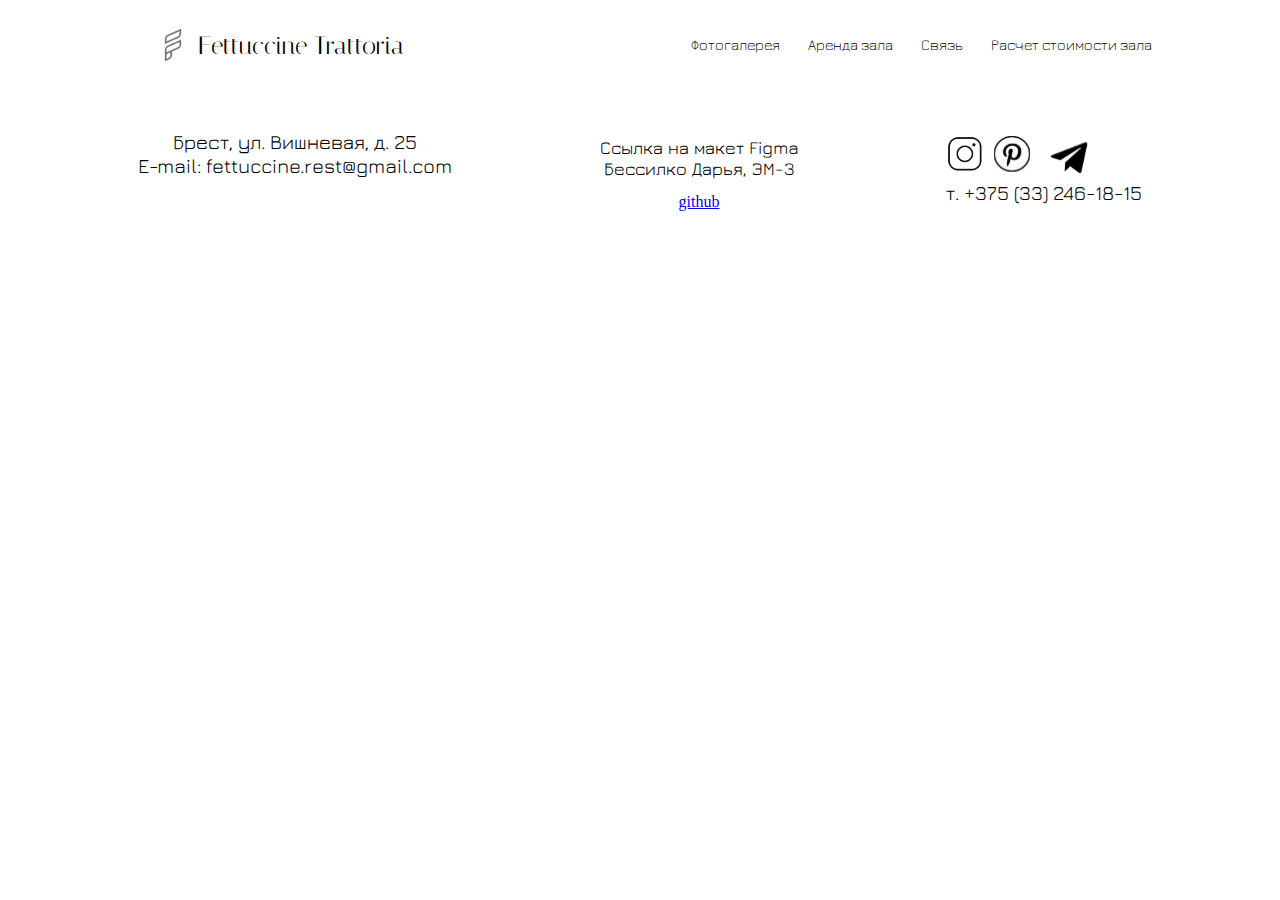
==== calc.html @ b959d06e "refactor: changed code of the footer section" ====
<!DOCTYPE html>
<html lang="ru">
<head>
    <meta charset="UTF-8">
    <meta http-equiv="X-UA-Compatible" content="IE=edge">
    <meta name="viewport" content="width=device-width, initial-scale=1.0">
    
    <link rel="icon" href="./assets/svg/logo.svg" type="image/svg">

    
    <link rel="stylesheet" href="./style.css">



    <title>Fettuccine Trattoria</title>
   
</head>

<body>

    <header class="header">
        <div class="wrapper">
            <div class="header__wrapper">
                <div class="header__logo">
                    
                    <a href="/" class="header__logo-link">
                        <img src="./assets/svg/logo.svg" alt="Logo" width="50" height="50" class="header__logo-pic" >
                    </a>
                    <div class="header__logo_text">
                        <a href="/" class="header__logo_text-link">
                            Fettuccine Trattoria
                        </a>
                    </div>
                </div>
               
                <nav class="header__nav">

                    <input id="menu-toggle" type="checkbox">
                    <label class="menu-btn" for="menu-toggle">
                      <span></span>
                    </label>


                    <ul class="header__list">
                        <li class="header__item">
                             <a href="#!" class="header__link">Фотогалерея</a>
                        </li>
                        <li class="header__item">
                            <a href="#!" class="header__link">Аренда зала</a>
                        </li>
                        <li class="header__item">
                             <a href="#!" class="header__link">Связь</a>
                         </li>
                         <li class="header__item">
                            <a href="./calc.html" class="header__link">Расчет стоимости зала</a>
                     </li>
                    </ul>
      	          </nav>
           </div>
      </div>
    </header>

<main class="main">
   
    <!-- <section class="calc wrapper">
        <h2 class="calc__title page__title">Расчет стоимости зала</h2>
        <div class="calc__poledlyazapoln">
            <div class="calc__pole">
                <p class="calc__pole_text">Выберите вид праздника</p>
            </div>
            <div class="calc__pole">
                <p class="calc__pole_text-second">Выберите количество человек</p>
            </div>
            <div class="calc__pole">
                <p class="calc__pole_text-second">Выберите количество часов</p>
            </div>
            <div class="calc__pole-itog">
                <p class="calc__pole_text-itog">Рассчитать стоимость</p>
            </div>
        </div>
    </section>-->

   
    <div class="stepform_T43xwUj rnd_1218505993"></div>
<script>
    (function(s, t, e, p, f, o, r, m) {
        s[t] = s[t] || {};
        s[t][1218505993] = {
            id: "T43xwUj",
            rnd: 1218505993
        };
        e.async = true;
        e.src = p + f;
        document[m](o)[r](e)
    }(window,"stepFORM_params",document.createElement("script"),document.location.protocol==="https:"?"https:":"http:","//u040844.stepform.io/api.js?id=T43xwUj","head","appendChild","querySelector"));
</script>
    
     <div class="footer__calc wrapper">
        <div class="footer__first">
            <div class="footer__one">
                <p class="footer_one">Брест, ул. Вишневая, д. 25<br>
                    E-mail: fettuccine.rest@gmail.com
                </p><br>
              
        
             
            </div>
     </div>
     <div><p class="footer_second">Ссылка на макет Figma<br>
        Бессилко Дарья, ЭМ-3
    </p>
 <a class="git" href="https://github.com/Darya3em3">github</a></div>
    
    <div class="footer_third">
        <div class="footer__links">
            <a href="#">
                <img class="icon__inst" src="./Assets/svg/inst.svg" alt="">
            </a>
            <a href="#">
                <img class="icon__pin" src="./Assets/svg/image 4.svg" alt="">
            </a>
            <a href="#">
                <img class="icon__tg" src="./Assets/svg/tg.svg" alt="">
            </a>
        </div>
          <p class="footer_three">т. +375 (33) 246-18-15</p>
    </div> 
</div>
<script type="module" src="./script.js"></script>
</body>
</html>
---- style.css ----
@charset "UTF-8";
html, body, div, span, applet, object, iframe,
h1, h2, h3, h4, h5, h6, p, blockquote, pre,
a, abbr, acronym, address, big, cite, code,
del, dfn, em, img, ins, kbd, q, s, samp,
small, strike, strong, sub, sup, tt, var,
b, u, i, center,
dl, dt, dd, ol, ul, li,
fieldset, form, label, legend,
table, caption, tbody, tfoot, thead, tr, th, td,
article, aside, canvas, details, embed,
figure, figcaption, footer, header, hgroup,
menu, nav, output, ruby, section, summary,
time, mark, audio, video {
  margin: 0;
  padding: 0;
  border: 0;
  font-size: 100%;
  font: inherit;
  vertical-align: baseline;
}

/* make sure to set some focus styles for accessibility */
:focus {
  outline: 0;
}

/* HTML5 display-role reset for older browsers */
article, aside, details, figcaption, figure,
footer, header, hgroup, menu, nav, section {
  display: block;
}

body {
  line-height: 1;
}

ol, ul {
  list-style: none;
}

blockquote, q {
  quotes: none;
}

blockquote:before, blockquote:after,
q:before, q:after {
  content: "";
  content: none;
}

table {
  border-collapse: collapse;
  border-spacing: 0;
}

input[type=search]::-webkit-search-cancel-button,
input[type=search]::-webkit-search-decoration,
input[type=search]::-webkit-search-results-button,
input[type=search]::-webkit-search-results-decoration {
  -webkit-appearance: none;
  -moz-appearance: none;
}

input[type=search] {
  -webkit-appearance: none;
  -moz-appearance: none;
  box-sizing: content-box;
}

textarea {
  overflow: auto;
  vertical-align: top;
  resize: vertical;
}

/**
 * Correct `inline-block` display not defined in IE 6/7/8/9 and Firefox 3.
 */
audio,
canvas,
video {
  display: inline-block;
  *display: inline;
  *zoom: 1;
  max-width: 100%;
}

/**
 * Prevent modern browsers from displaying `audio` without controls.
 * Remove excess height in iOS 5 devices.
 */
audio:not([controls]) {
  display: none;
  height: 0;
}

/**
 * Address styling not present in IE 7/8/9, Firefox 3, and Safari 4.
 * Known issue: no IE 6 support.
 */
[hidden] {
  display: none;
}

/**
 * 1. Correct text resizing oddly in IE 6/7 when body `font-size` is set using
 *    `em` units.
 * 2. Prevent iOS text size adjust after orientation change, without disabling
 *    user zoom.
 */
html {
  font-size: 100%; /* 1 */
  -webkit-text-size-adjust: 100%; /* 2 */
  -ms-text-size-adjust: 100%; /* 2 */
}

/**
 * Address `outline` inconsistency between Chrome and other browsers.
 */
a:focus {
  outline: thin dotted;
}

/**
 * Improve readability when focused and also mouse hovered in all browsers.
 */
a:active,
a:hover {
  outline: 0;
}

/**
 * 1. Remove border when inside `a` element in IE 6/7/8/9 and Firefox 3.
 * 2. Improve image quality when scaled in IE 7.
 */
img {
  border: 0; /* 1 */
  -ms-interpolation-mode: bicubic; /* 2 */
}

/**
 * Address margin not present in IE 6/7/8/9, Safari 5, and Opera 11.
 */
figure {
  margin: 0;
}

/**
 * Correct margin displayed oddly in IE 6/7.
 */
form {
  margin: 0;
}

/**
 * Define consistent border, margin, and padding.
 */
fieldset {
  border: 1px solid #c0c0c0;
  margin: 0 2px;
  padding: 0.35em 0.625em 0.75em;
}

/**
 * 1. Correct color not being inherited in IE 6/7/8/9.
 * 2. Correct text not wrapping in Firefox 3.
 * 3. Correct alignment displayed oddly in IE 6/7.
 */
legend {
  border: 0; /* 1 */
  padding: 0;
  white-space: normal; /* 2 */
  *margin-left: -7px; /* 3 */
}

/**
 * 1. Correct font size not being inherited in all browsers.
 * 2. Address margins set differently in IE 6/7, Firefox 3+, Safari 5,
 *    and Chrome.
 * 3. Improve appearance and consistency in all browsers.
 */
button,
input,
select,
textarea {
  font-size: 100%; /* 1 */
  margin: 0; /* 2 */
  vertical-align: baseline; /* 3 */
  *vertical-align: middle; /* 3 */
}

/**
 * Address Firefox 3+ setting `line-height` on `input` using `!important` in
 * the UA stylesheet.
 */
button,
input {
  line-height: normal;
}

/**
 * Address inconsistent `text-transform` inheritance for `button` and `select`.
 * All other form control elements do not inherit `text-transform` values.
 * Correct `button` style inheritance in Chrome, Safari 5+, and IE 6+.
 * Correct `select` style inheritance in Firefox 4+ and Opera.
 */
button,
select {
  text-transform: none;
}

/**
 * 1. Avoid the WebKit bug in Android 4.0.* where (2) destroys native `audio`
 *    and `video` controls.
 * 2. Correct inability to style clickable `input` types in iOS.
 * 3. Improve usability and consistency of cursor style between image-type
 *    `input` and others.
 * 4. Remove inner spacing in IE 7 without affecting normal text inputs.
 *    Known issue: inner spacing remains in IE 6.
 */
button,
html input[type=button],
input[type=reset],
input[type=submit] {
  -webkit-appearance: button; /* 2 */
  cursor: pointer; /* 3 */
  *overflow: visible; /* 4 */
}

/**
 * Re-set default cursor for disabled elements.
 */
button[disabled],
html input[disabled] {
  cursor: default;
}

/**
 * 1. Address box sizing set to content-box in IE 8/9.
 * 2. Remove excess padding in IE 8/9.
 * 3. Remove excess padding in IE 7.
 *    Known issue: excess padding remains in IE 6.
 */
input[type=checkbox],
input[type=radio] {
  box-sizing: border-box; /* 1 */
  padding: 0; /* 2 */
  *height: 13px; /* 3 */
  *width: 13px; /* 3 */
}

/**
 * 1. Address `appearance` set to `searchfield` in Safari 5 and Chrome.
 * 2. Address `box-sizing` set to `border-box` in Safari 5 and Chrome
 *    (include `-moz` to future-proof).
 */
input[type=search] {
  -webkit-appearance: textfield; /* 1 */ /* 2 */
  box-sizing: content-box;
}

/**
 * Remove inner padding and search cancel button in Safari 5 and Chrome
 * on OS X.
 */
input[type=search]::-webkit-search-cancel-button,
input[type=search]::-webkit-search-decoration {
  -webkit-appearance: none;
}

/**
 * Remove inner padding and border in Firefox 3+.
 */
button::-moz-focus-inner,
input::-moz-focus-inner {
  border: 0;
  padding: 0;
}

/**
 * 1. Remove default vertical scrollbar in IE 6/7/8/9.
 * 2. Improve readability and alignment in all browsers.
 */
textarea {
  overflow: auto; /* 1 */
  vertical-align: top; /* 2 */
}

/**
 * Remove most spacing between table cells.
 */
table {
  border-collapse: collapse;
  border-spacing: 0;
}

html,
button,
input,
select,
textarea {
  color: #222;
}

::-moz-selection {
  background: #b3d4fc;
  text-shadow: none;
}

::selection {
  background: #b3d4fc;
  text-shadow: none;
}

img {
  vertical-align: middle;
}

fieldset {
  border: 0;
  margin: 0;
  padding: 0;
}

textarea {
  resize: vertical;
}

.chromeframe {
  margin: 0.2em 0;
  background: #ccc;
  color: #000;
  padding: 0.2em 0;
}

html {
  box-sizing: border-box;
}

*, *::before, *::after {
  box-sizing: inherit;
}

.page__title {
  font-family: "Jura";
  font-style: normal;
  font-weight: 500;
  font-size: 32px;
  line-height: 38px;
  text-align: center;
  color: #000000;
}

/*.page__line{
  position: absolute;
  width: 327px;
  height: 12px;
  transform: rotate(180deg);
}*/
/*body {
  font-family: 'Italiana';
font-style: normal;
font-weight: 300;
font-size: 15px;
line-height: 18px;
color: #000000;
}*/
/*HEADER*/
.wrapper {
  max-width: 1024px;
  min-height: 90px;
  margin: 0 auto;
  position: relative;
}
@media (max-width: 320px) {
  .wrapper {
    margin: -14px auto;
  }
}

.header {
  /*position: fixed;*/
  top: 0;
  left: 0;
  width: 100%;
}
@media (max-width: 768px) {
  .header {
    height: 90px;
    max-width: 768px;
  }
}
@media (max-width: 320px) {
  .header {
    height: 70px;
    max-width: 320px;
  }
}

.header__wrapper {
  min-height: 90px;
  max-width: 1024px;
  display: flex;
  /*flex-wrap: wrap;*/
  flex-wrap: nowrap;
  align-items: center;
  justify-content: space-between;
}
@media (max-width: 768px) {
  .header__wrapper {
    height: 90px;
    max-width: 768px;
  }
}
@media (max-width: 320px) {
  .header__wrapper {
    height: 70px;
    max-width: 320px;
  }
}

/*.header__list{
  margin-top: 0px;
  display: flex;
  flex-wrap: wrap;
  gap: 0 28px;
flex-wrap: wrap;
text-align: center;
}*/
.header__list {
  max-width: 1024px;
  display: flex;
  justify-content: center;
  max-height: 36px;
  gap: 0 28px;
  /*max-width: 1024px;
  display: flex;
  justify-content: center;

  gap: 0 15px;
  flex-wrap: wrap;
  text-align: center;*/
}
@media (max-width: 768px) {
  .header__list {
    gap: 0 20px;
  }
}
@media (max-width: 320px) {
  .header__list {
    /*display: none;*/
  }
}

.style_logo_text {
  text-align: right;
}

.style_logo_text {
  font-family: "Italiana";
  font-style: normal;
  position: absolute;
  width: 238px;
  height: 34px;
  left: 70px;
  top: 32px;
}

/*что это..*/
/*.header__logo_text-li{
min-height: 90px;
max-width: 1024px;
  font-family: Italiana;
  font-weight: 238;
  font-style: normal;
  font-size: 25px;
  line-height: 29px;
  color: black;
  text-decoration: none; 
}*/
@media (max-width: 320px) {
  .header__logo_text {
    margin-top: 17px;
  }
}

.header__logo_text-link {
  font-family: "Italiana";
  font-style: normal;
  font-weight: 400;
  font-size: 25px;
  line-height: 29px;
  color: black;
  text-decoration: none;
}
@media (max-width: 768px) {
  .header__logo_text-link {
    font-size: 25px;
    line-height: 29px;
  }
}
@media (max-width: 320px) {
  .header__logo_text-link {
    padding-top: 10px;
    /* height: 63px;*/
    font-size: 15px;
    line-height: 18px;
  }
}

/*
.header__logo-link{
  /*margin-top: 20px; */ /*9*/
/*margin-right: 11px;
 margin-left: 20px;
 align-items: center;

 @media (max-width: 768px){
   margin-left: 20px;

 }

 @media (max-width: 320px){
  position: relative;
  margin-top: 10px;

  margin-left: 12px;;       
 }

 }
*/
.header__logo {
  /* width: 159px; */
  height: 63px;
  display: flex;
  flex-wrap: wrap;
  align-items: center;
  justify-content: space-between;
  margin-left: 0px;
}
@media (max-width: 320px) {
  .header__logo {
    padding-top: 0px;
    max-height: 388px;
    margin-left: 0px;
  }
}

/*.style_logo_te{
  min-height: 90px;
  max-width: 1024px;
  font-family: 'Italiana';
  font-style: normal;
  font-weight: 400;
  font-size: 25px;
  margin-left: 30px;
  margin-top: 0px;
  color: #000000;  
}*/
/*.header__logo{
   justify-content: space-between; 
   margin-right: 20px;
 }
*/
/* .header__logo-link{
  height: 50px;
  display: flex;
  margin-left: 18px;
  padding-top: 12px;
  height: 5px;
}*/
.header__logo-link {
  /*margin-top: 20px; */ /*9*/
  /*margin-right: 11px;*/
  margin-left: 20px;
  align-items: center;
}
@media (max-width: 768px) {
  .header__logo-link {
    margin-left: 20px;
  }
}
@media (max-width: 320px) {
  .header__logo-link {
    position: relative;
    margin-top: 10px;
    margin-left: 12px;
  }
}

.header__item-last {
  margin-right: 19px;
  /*
  @media (max-width: 768px){
    margin-right: 17px;
  }
  */
  /*@media (max-width: 320px){
  }*/
}

.header__wrapper:hover, .header__wrapper:focus, .header__wrapper:active {
  color: #ffffff;
}

/*что это 2*/
/*
.header__item{
  margin-right: 11px;
  padding-top: 35px;
}
*/
.header__link {
  font-family: "Jura";
  font-style: normal;
  font-weight: 300;
  font-size: 15px;
  line-height: 18px;
  color: black;
  text-decoration: none;
}
@media (max-width: 768px) {
  .header__link {
    font-size: 15px;
    line-height: 18px;
  }
}
@media (max-width: 320px) {
  .header__link {
    font-weight: 0;
    font-size: 0px;
    line-height: 0px;
  }
}

.intro {
  height: 552px;
  width: 1024px;
  margin: 0 auto;
  background-image: url(./Assets/jpg/image.jpg);
  padding-top: 100px;
  padding-left: 61px;
  padding-bottom: 124px;
}
@media (max-width: 768px) {
  .intro {
    height: 552px;
    width: 100%;
  }
}
@media (max-width: 320px) {
  .intro {
    height: 176px;
    width: 100%;
    padding-top: 0px;
    padding-left: 21px;
  }
}

.intro__block {
  display: flex;
  flex-direction: column;
  padding-top: 43px;
  gap: 26px;
}

.intro__title {
  font-family: "Italiana";
  font-style: normal;
  font-weight: 400;
  font-size: 60px;
  line-height: 71px;
  color: #FFFFFF;
}
@media (max-width: 768px) {
  .intro__title {
    font-size: 60px;
  }
}
@media (max-width: 320px) {
  .intro__title {
    font-size: 30px;
    line-height: 35px;
  }
}

.intro__subtitle {
  font-family: "Jura";
  font-style: normal;
  font-weight: 445;
  font-size: 24px;
  line-height: 30px;
  color: rgba(245, 245, 245, 0.79);
}
@media (max-width: 768px) {
  .intro__subtitle {
    /* font-size: 20px;
     line-height: 35px;*/
  }
}
@media (max-width: 320px) {
  .intro__subtitle {
    font-size: 10px;
    line-height: 30px;
  }
}

/*SERVICE*/
.v6_2 {
  width: 241px;
  height: 306px;
  background-repeat: no-repeat;
  background-position: center center;
  background-size: cover;
  opacity: 1;
  position: relative;
  top: 26px;
  left: 0px;
  overflow: hidden;
}

.v6_3 {
  width: 113px;
  height: 104px;
  background: url("./assets/svg/f_ad4.svg");
  background-repeat: no-repeat;
  background-position: center center;
  background-size: cover;
  opacity: 1;
  position: absolute;
  top: 13px;
  left: 64px;
  overflow: hidden;
}

.v6_4 {
  width: 193px;
  color: rgb(0, 0, 0);
  position: absolute;
  top: 134px;
  left: 10px;
  font-family: Megrim;
  font-weight: Medium;
  font-size: 23px;
  opacity: 1;
  text-align: center;
}

.v6_5 {
  width: 229px;
  color: rgb(0, 0, 0);
  position: absolute;
  top: 180px;
  left: 3px;
  font-family: Jura;
  font-weight: Regular;
  font-size: 15px;
  Line-height: 18px;
  opacity: 1;
  text-align: center;
}

.v5_2 {
  width: 239px;
  height: 306px;
  background-repeat: no-repeat;
  background-position: center center;
  background-size: cover;
  opacity: 1;
  position: relative;
  top: 26px;
  left: 0px;
  overflow: hidden;
}

.v5_3 {
  width: 135px;
  height: 87px;
  background: url("./assets/svg/f_ad3.svg");
  background-repeat: no-repeat;
  background-position: center center;
  background-size: cover;
  opacity: 1;
  position: absolute;
  top: 16px;
  left: 52px;
  overflow: hidden;
}

.v5_4 {
  width: 99px;
  color: rgb(0, 0, 0);
  position: absolute;
  top: 133px;
  left: 61px;
  font-family: Megrim;
  font-weight: Medium;
  font-size: 23px;
  opacity: 1;
  text-align: center;
}

.v5_5 {
  width: 229px;
  color: rgb(0, 0, 0);
  position: absolute;
  top: 181px;
  left: 10px;
  font-family: Jura;
  font-weight: Medium;
  font-size: 15px;
  Line-height: 18px;
  opacity: 1;
  text-align: center;
}

.v3_2 {
  width: 254px;
  height: 306px;
  background-repeat: no-repeat;
  background-position: center center;
  background-size: cover;
  opacity: 1;
  position: relative;
  top: 26px;
  left: 0px;
  overflow: hidden;
}

.v3_3 {
  width: 135px;
  height: 111px;
  background: url("./assets/svg/f_ad2.svg");
  background-repeat: no-repeat;
  background-position: center center;
  background-size: cover;
  opacity: 1;
  position: absolute;
  top: 4px;
  left: 61px;
  overflow: hidden;
}

.v3_4 {
  width: 276px;
  color: rgb(0, 0, 0);
  position: absolute;
  top: 133px;
  left: 19px;
  /* Width: 276px;
  Height: 28px;*/
  font-family: "Megrim";
  font-weight: 500;
  line-height: 27px;
  font-size: 23px;
  opacity: 1;
  text-align: center;
}

.v3_5 {
  width: 245px;
  color: rgb(0, 0, 0);
  position: absolute;
  top: 180px;
  left: 4px;
  font-family: "Jura";
  font-weight: 500;
  font-size: 15px;
  Line-height: 18px;
  opacity: 1;
  text-align: center;
}

/**/
.v1_22 {
  width: 247px;
  height: 306px;
  background-repeat: no-repeat;
  background-position: center center;
  background-size: cover;
  opacity: 1;
  position: relative;
  top: 26px;
  left: 0px;
  overflow: hidden;
}

.v1_33 {
  width: 135px;
  height: 111px;
  background: url("./assets/svg/f_ad1.svg");
  background-repeat: no-repeat;
  background-position: center center;
  background-size: cover;
  opacity: 1;
  position: absolute;
  top: 0px;
  left: 53px;
  overflow: hidden;
}

.v1_44 {
  width: 74px;
  color: rgb(0, 0, 0);
  position: absolute;
  top: 132px;
  left: 81px;
  font-family: "Megrim";
  font-weight: Medium;
  font-size: 23px;
  opacity: 1;
  text-align: center;
}

.v1_55 {
  width: 253px;
  color: rgb(0, 0, 0);
  position: absolute;
  top: 183px;
  left: 3px;
  font-family: "Jura";
  font-weight: Medium;
  font-size: 15px;
  opacity: 1;
  Line-height: 18px;
  text-align: center;
}

.preim {
  max-width: 1024px;
  min-height: 443px;
  position: relative;
}
@media (max-width: 768px) {
  .preim {
    max-width: 768px;
  }
}
@media (max-width: 320px) {
  .preim {
    max-width: 320px;
  }
}

.preim__title {
  padding: 40px 0 0 0px;
  /* padding: 5px 0 0 0px;*/
  margin-left: 15px;
}
@media (max-width: 768px) {
  .preim__title {
    padding: 50px 0 0 40px;
  }
}
@media (max-width: 320px) {
  .preim__title {
    padding: 16px 0 0 15px;
  }
}

/*для выше
  .service__title{
  padding: 27px 0 0 75px;
  }
  */
/*может и не нужно .preim{
  max-width: 1024px;
  margin: 110 auto;
}*/
.preim__cards {
  max-width: 1024px;
  min-height: 329px;
  /*
  max-width: 951px;*/
  margin: 0 auto;
  padding: 10px 0 0 0;
  display: flex;
  gap: 90px 0;
}
@media (max-width: 768px) {
  .preim__cards {
    max-width: 675px;
    padding: 50px 0 0 0;
    gap: 28px 0;
  }
}
@media (max-width: 320px) {
  .preim__cards {
    max-width: 284px;
    padding: 25px 0 0 0;
    gap: 14px 0;
  }
}

/*что-то на нормальном
.service__cards {
max-width: 951px;
margin: 0 auto;
padding: 96px 0 0 0;
display: flex;
flex-direction: column;
gap: 58px 0;
}
*/
.preim__card {
  min-height: 217px;
  gap: 221px;
  align-items: center;
  padding: 0 0 0 45px;
  margin-top: 29px;
}
@media (max-width: 768px) {
  .preim__card {
    min-height: 107px;
    gap: 25px;
    padding: 0 0 0 78px;
  }
}
@media (max-width: 320px) {
  .preim__card {
    min-height: 45px;
    gap: 10px;
    padding: 0 0 0 14px;
  }
}

/*что-то на нормальном
.service__card{
border: 3px solid #A18364;
min-height: 217px;
display: flex;
gap: 21px;
align-items: center;
padding: 0 0 0 26px;
}

*/
/*хз все эти imj и карды*/
.preim__card-img1 {
  width: 135px;
  height: 111.38px;
  margin-top: 0px;
}

.preim__card-img2 {
  width: 135px;
  height: 111.38px;
  margin-top: 0px;
}

.preim__card-img3 {
  width: 135px;
  height: 117.38px;
  margin-top: 0px;
}

.preim__card2 {
  min-height: 217px;
  gap: 221px;
  align-items: center;
  padding: 0 0 0 50px;
  margin-top: 0px;
}

.preim__card3 {
  min-height: 217px;
  gap: 221px;
  align-items: center;
  padding: 0 0 0 21px;
  margin-top: 0px;
}

.preim__card4 {
  min-height: 217px;
  gap: 221px;
  align-items: center;
  padding: 0 0 0 5px;
  margin-top: 0px;
}

.preim__card-img4 {
  width: 111px;
  height: 110.38px;
  margin-top: 18px;
  margin-left: 85px;
}

.preim__card-paragraph {
  font-family: "Megrim";
  font-weight: 500;
  font-size: 23px;
  line-height: 27px;
  position: absolute;
  margin-left: 31px;
  margin-top: 18px;
  gap: 2px;
  color: #000000;
}

/*хз что это*/
.preim__card-paragraph-opis {
  font-family: "Jura";
  font-style: normal;
  font-weight: 500;
  font-size: 15px;
  line-height: 18px;
  text-align: center;
  color: #000000;
  position: relative;
}

/*HALLS*/
.halls__title {
  padding: 28px 18px 0 0;
}
@media (max-width: 320px) {
  .halls__title {
    padding: 14px 2px 0 0;
  }
}

.halls__buttons {
  padding: 23px 0 0 0px;
  margin: 10 auto;
  display: flex;
  /*margin-left: 192px;*/
  justify-content: center;
  /* gap: 0 10px;*/
}
@media (max-width: 320px) {
  .halls__buttons {
    padding: 23px 0 0 0;
    /*gap: 7px;*/
    flex-wrap: wrap;
  }
}

.halls__button {
  width: 150px;
  height: 41px;
  background-color: #C7C7BB;
  border: 1px solid #000000;
  font-family: "Jura";
  font-style: normal;
  font-weight: 400;
  font-size: 18px;
  line-height: 21px;
  text-align: center;
  color: #000000;
  transition: 0.6s all ease-in-out;
}

.halls__button:hover {
  /* background-color: #C7C7BB;
   color: #fff;*/
  cursor: pointer;
}

.halls__cards {
  display: flex;
  gap: 40px 40px;
  justify-content: center;
  margin: 28px auto 0 auto;
  flex-wrap: wrap;
}

/*.halls__card {
}
*/
.halls__img {
  width: 289px;
  height: 298px;
}

/*.display__none{
  @media (max-width: 768px)
{
  display:none;
}
}*/
/*@media (max-width: 320px)
{display:none;
}}*/
/*@media (max-width: 768px)
{}*/
@media (max-width: 768px) {
  .halls__card-none {
    display: none;
  }
}
@media (max-width: 320px) {
  .halls__card-none {
    display: none;
  }
}

@media (max-width: 320px) {
  .halls__card-none-mobile {
    display: none;
  }
}
.button_color {
  background-color: #C7C7BB;
  color: #fff;
}

/*slider*/
.photo__slider {
  position: relative;
  height: 690px;
  overflow-x: hidden;
}
@media (max-width: 768px) {
  .photo__slider {
    height: 690px;
  }
}
@media (max-width: 320px) {
  .photo__slider {
    height: 360px;
  }
}

.slider {
  display: flex;
  width: 300%;
  position: absolute;
  left: -100%;
  transition-duration: 3s;
}

.arrows {
  display: flex;
  position: absolute;
  z-index: 2;
  width: 100%;
  justify-content: space-between;
  top: calc(50% - 10px);
  opacity: 0;
  transition: all 3s;
}
.slider:hover + .arrows, .arrows:hover {
  opacity: 1;
}

.move_left {
  animation-name: move_left;
  animation-duration: 2s;
}

@keyframes move_left {
  0% {
    left: -100%;
  }
  100% {
    left: -200%;
  }
}
.move_right {
  animation-name: move_right;
  animation-duration: 2s;
}

@keyframes move_right {
  0% {
    left: -100%;
  }
  100% {
    left: 0%;
  }
}
.video {
  max-width: 1024px;
  min-height: 683px;
}

.video__title {
  position: relative;
  text-align: right;
  /*
  padding: 83px 405px 0 0;*/
  padding: 86px 445px 0 0;
}

/*хз что это*/
.video__link {
  max-width: 945px;
  height: 568px;
  display: block;
  margin: 1px auto 0 auto;
  padding: 20px 4px 0 0;
  /*margin: 83px 405px 405px 405px;
  margin-top: 30px;*/
}

.icon__video {
  display: block;
  margin: 1px auto 0 auto;
  padding: 20px 4px 0 0;
}

/*кр
.video__title {
padding: 74px 0 0 75px;
}
*/
.video__main {
  max-width: 945px;
  height: 568px;
  display: block;
  margin: 1px auto 0 auto;
  padding: 20px 444px 0 0;
}

/* price*/
.price__title {
  text-align: right;
  padding: 85px 425px 0 0;
}

.span {
  font-size: 35px;
  font-weight: 300;
}

.v0_4 {
  width: 227px;
  height: 285px;
  background: rgb(199, 199, 187);
  opacity: 1;
  position: relative;
  top: 0px;
  left: 0px;
  border-top-left-radius: 15px;
  border-top-right-radius: 15px;
  border-bottom-left-radius: 15px;
  border: 2px solid #000000;
  border-bottom-right-radius: 15px;
  overflow: hidden;
}

.v0_1 {
  width: 141px;
  color: rgb(0, 0, 0);
  position: absolute;
  top: 20px;
  left: 43px;
  font-family: Jura;
  font-weight: 600;
  font-size: 18px;
  opacity: 1;
  line-height: 21px;
  text-align: center;
  text-decoration-line: underline;
}

.v0_2 {
  width: 77px;
  color: rgb(0, 0, 0);
  position: absolute;
  top: 62px;
  left: 76px;
  font-family: Jura;
  font-weight: 600;
  font-size: 18px;
  line-height: 21px;
  opacity: 1;
  text-align: center;
}

.v0_3 {
  width: 218px;
  color: rgb(0, 0, 0);
  position: absolute;
  top: 99px;
  left: 9px;
  font-family: Jura;
  font-weight: 600;
  font-size: 18px;
  line-height: 21px;
  opacity: 1;
  text-align: center;
}

.price__card {
  min-height: 285px;
  display: flex;
  gap: 0px;
  align-items: center;
}

.price__one {
  margin: 0 0 0 85px;
}

.price__cards {
  min-width: 227px;
  padding: 36px 0 0 0;
  margin: 0 auto;
  display: flex;
  gap: 85px 0;
}

.price {
  max-width: 1024px;
  position: relative;
}

/*
  .price__c{
    font-weight: 600; 
  }

  .price__opis{
    font-size: 18px;
  }
    .price__card__one-paragraph {
    min-width: 540px;
    font-family: 'Jura';
  font-style: normal;
  font-weight: 600;
  font-size: 18px;
  line-height: 21px;
  text-align: center;
  text-decoration-line: underline;
  color: #000000;
  }

*/
/*con*/
.connection {
  max-width: 1024px;
  min-height: 750px;
  position: relative;
}

/**/
.v8_2 {
  width: 100%;
  height: 706px;
  background: url("/assets/jpg/image 2.jpg");
  background-repeat: no-repeat;
  background-position: center center;
  background-size: cover;
  opacity: 1;
  position: relative;
  top: 58px;
  left: 0px;
  overflow: hidden;
}

.v8_3 {
  width: 100%;
  height: 706px;
  background: url("../images/v8_3.png");
  background-repeat: no-repeat;
  background-position: center center;
  background-size: cover;
  opacity: 1;
  position: absolute;
  top: 2px;
  left: 0px;
  overflow: hidden;
}

.v8_4 {
  width: 432px;
  height: 532px;
  background: url("../images/v8_4.png");
  background-repeat: no-repeat;
  background-position: center center;
  background-size: cover;
  opacity: 1;
  position: absolute;
  top: 126px;
  left: 512px;
  overflow: hidden;
}

.v8_5 {
  width: 332px;
  height: 276px;
  background: url("../images/v8_5.png");
  background-repeat: no-repeat;
  background-position: center center;
  background-size: cover;
  opacity: 1;
  position: absolute;
  top: 142px;
  left: 18px;
  overflow: hidden;
  border: 1px solid #FFFFFF;
}

.v8_6 {
  width: 178px;
  color: rgb(255, 255, 255);
  position: absolute;
  top: 13px;
  left: 12px;
  font-family: Jura;
  font-weight: Regular;
  font-size: 32px;
  opacity: 1;
  text-align: center;
}

.v8_7 {
  width: 399px;
  height: 47px;
  background: url("../images/v8_7.png");
  background-repeat: no-repeat;
  background-position: center center;
  background-size: cover;
  opacity: 1;
  position: absolute;
  top: 82px;
  left: 18px;
  overflow: hidden;
  border: 1px solid #FFFFFF;
}

.v8_8 {
  width: 286px;
  color: rgb(255, 255, 255);
  position: relative;
  top: 0px;
  left: 0px;
  font-family: Jura;
  font-weight: Regular;
  font-size: 32px;
  opacity: 1;
  text-align: center;
}

.v8_9 {
  width: 399px;
  height: 47px;
  background: url("../images/v8_9.png");
  background-repeat: no-repeat;
  background-position: center center;
  background-size: cover;
  opacity: 1;
  position: absolute;
  top: 24px;
  left: 18px;
  overflow: hidden;
  border: 1px solid #FFFFFF;
}

.v8_10 {
  width: 141px;
  color: rgb(255, 255, 255);
  position: absolute;
  top: 0px;
  left: 11px;
  font-family: Jura;
  font-weight: Regular;
  font-size: 32px;
  opacity: 1;
  text-align: center;
}

.v8_11 {
  width: 199px;
  height: 47px;
  background: rgb(199, 199, 187);
  opacity: 1;
  position: absolute;
  top: 450px;
  left: 110px;
  overflow: hidden;
}

.v8_12 {
  width: 224px;
  color: rgb(255, 255, 255);
  position: absolute;
  top: 0px;
  left: 13px;
  font-family: Jura;
  font-weight: Regular;
  font-size: 32px;
  opacity: 1;
  text-align: center;
}

.v8_13 {
  width: 448px;
  height: 425px;
  background: url("../images/v8_13.png");
  background-repeat: no-repeat;
  background-position: center center;
  background-size: cover;
  opacity: 1;
  position: absolute;
  top: 138px;
  left: 18px;
  overflow: hidden;
}

.v8_14 {
  width: 372px;
  color: rgb(255, 255, 255);
  position: absolute;
  top: 37px;
  left: 38px;
  font-family: Jura;
  font-weight: Light;
  font-size: 65px;
  opacity: 1;
  text-align: left;
}

/*fot*/
.footer {
  max-width: 1024px;
  position: relative;
  min-height: 107px;
  padding: 0px 10px 0 10px;
  margin: 0 auto;
  display: flex;
  justify-content: space-between;
  align-items: center;
}

.footer__first {
  display: flex;
  gap: 0px 20px;
  font-family: "Jura";
  font-style: normal;
  font-weight: 400;
  font-size: 20px;
  line-height: 24px;
  align-items: center;
  text-align: center;
  color: #000000;
  /*max-width: 184px;*/
  height: 73px;
  flex-direction: column;
}

.footer_second {
  font-family: "Jura";
  font-style: normal;
  font-weight: 400;
  font-size: 18px;
  line-height: 21px;
  color: #000000;
  align-items: center;
  text-align: center;
  padding: 15px 0;
}

.footer_third {
  font-family: "Jura";
  font-style: normal;
  font-weight: 400;
  font-size: 20px;
  line-height: 24px;
  color: #000000;
  align-items: center;
  text-align: center;
}

.icon__inst {
  width: 38px;
  height: 38px;
}

.icon__pin {
  width: 36px;
  height: 36.72px;
}

.icon__tg {
  width: 58px;
  height: 54.28px;
}

.footer__one {
  display: flex;
  gap: 20px;
  flex-direction: column;
  align-items: center;
}

.footer__links {
  display: flex;
  gap: 10px;
  align-items: center;
}

/* megrim-regular - latin */
@font-face {
  font-display: swap; /* Check https://developer.mozilla.org/en-US/docs/Web/CSS/@font-face/font-display for other options. */
  font-family: "Megrim";
  font-style: normal;
  font-weight: 400;
  src: url("./fonts/megrim-v16-latin-regular.woff2") format("woff2"), url("./fonts/megrim-v16-latin-regular.woff") format("woff"); /* Chrome 5+, Firefox 3.6+, IE 9+, Safari 5.1+ */
}
/* italiana-regular - latin */
@font-face {
  font-display: swap; /* Check https://developer.mozilla.org/en-US/docs/Web/CSS/@font-face/font-display for other options. */
  font-family: "Italiana";
  font-style: normal;
  font-weight: 400;
  src: url("./fonts/italiana-v16-latin-regular.woff2") format("woff2"), url("./fonts/italiana-v16-latin-regular.woff") format("woff"); /* Chrome 5+, Firefox 3.6+, IE 9+, Safari 5.1+ */
}
/* jura-300 - cyrillic_latin */
@font-face {
  font-display: swap; /* Check https://developer.mozilla.org/en-US/docs/Web/CSS/@font-face/font-display for other options. */
  font-family: "Jura";
  font-style: normal;
  font-weight: 300;
  src: url("./fonts/jura-v28-cyrillic_latin-300.woff2") format("woff2"), url("./fonts/jura-v28-cyrillic_latin-300.woff") format("woff"); /* Chrome 5+, Firefox 3.6+, IE 9+, Safari 5.1+ */
}
/* jura-regular - cyrillic_latin */
@font-face {
  font-display: swap; /* Check https://developer.mozilla.org/en-US/docs/Web/CSS/@font-face/font-display for other options. */
  font-family: "Jura";
  font-style: normal;
  font-weight: 400;
  src: url("./fonts/jura-v28-cyrillic_latin-regular.woff2") format("woff2"), url("./fonts/jura-v28-cyrillic_latin-regular.woff") format("woff"); /* Chrome 5+, Firefox 3.6+, IE 9+, Safari 5.1+ */
}
/* jura-500 - cyrillic_latin */
@font-face {
  font-display: swap; /* Check https://developer.mozilla.org/en-US/docs/Web/CSS/@font-face/font-display for other options. */
  font-family: "Jura";
  font-style: normal;
  font-weight: 500;
  src: url("./fonts/jura-v28-cyrillic_latin-500.woff2") format("woff2"), url("./fonts/jura-v28-cyrillic_latin-500.woff") format("woff"); /* Chrome 5+, Firefox 3.6+, IE 9+, Safari 5.1+ */
}
/* jura-600 - cyrillic_latin */
@font-face {
  font-display: swap; /* Check https://developer.mozilla.org/en-US/docs/Web/CSS/@font-face/font-display for other options. */
  font-family: "Jura";
  font-style: normal;
  font-weight: 600;
  src: url("./fonts/jura-v28-cyrillic_latin-600.woff2") format("woff2"), url("./fonts/jura-v28-cyrillic_latin-600.woff") format("woff"); /* Chrome 5+, Firefox 3.6+, IE 9+, Safari 5.1+ */
}
/* jura-700 - cyrillic_latin */
@font-face {
  font-display: swap; /* Check https://developer.mozilla.org/en-US/docs/Web/CSS/@font-face/font-display for other options. */
  font-family: "Jura";
  font-style: normal;
  font-weight: 700;
  src: url("./fonts/jura-v28-cyrillic_latin-700.woff2") format("woff2"), url("./fonts/jura-v28-cyrillic_latin-700.woff") format("woff"); /* Chrome 5+, Firefox 3.6+, IE 9+, Safari 5.1+ */
}
/*бург*/
@media screen and (max-width: 767px) {
  .header__list {
    position: fixed;
    visibility: hidden;
    flex-direction: column;
    top: 0px;
    right: -300px;
    padding: 89px 4px 344px 0px;
    width: 243px;
    height: 433px;
    height: 100%;
    margin: 0;
    /* padding: 88px 19px;*/
    mix-blend-mode: normal;
    border: 1px solid #000000;
    background-color: #D9D9D9;
    transition-duration: 1s;
    justify-content: start;
    z-index: 1;
    align-items: right;
    font-size: 20px;
    line-height: 24px;
    font-weight: 300;
    gap: 34px;
  }
}

@media screen and (max-width: 767px) {
  .header__item-last {
    /*margin-right: 0px;
    font-size: 20px;
    line-height: 24px;
    font-weight: 300;
    */
  }
}

.menu-btn {
  display: none;
}
@media screen and (max-width: 767px) {
  .menu-btn {
    display: flex;
    align-items: center;
    position: absolute;
    top: 30px;
    right: 15px;
    color: #878787;
    width: 40px;
    height: 36px;
    cursor: pointer;
    z-index: 2;
  }
}
@media (width: 767px) {
  .menu-btn {
    top: 19px;
  }
}

.menu-btn > span,
.menu-btn > span::before,
.menu-btn > span::after {
  display: block;
  position: absolute;
  width: 100%;
  height: 2px;
  background-color: #616161;
  transition-duration: 0.25s;
}

.menu-btn > span::before {
  content: "";
  top: -8px;
}

.menu-btn > span::after {
  content: "";
  top: 8px;
}

#menu-toggle {
  display: none;
  opacity: 0;
}

#menu-toggle:checked ~ .menu-btn > span {
  transform: rotate(45deg);
}

#menu-toggle:checked ~ .menu-btn > span::before {
  top: 0;
  transform: rotate(0);
}

#menu-toggle:checked ~ .menu-btn > span::after {
  top: 0;
  transform: rotate(90deg);
}

#menu-toggle:checked ~ .header__list {
  visibility: visible;
  right: 0px;
  padding: 89px 9px 344px 13px;
}

.header__link:hover {
  background-color: white;
}

.calc {
  max-width: 1024px;
  position: relative;
}
@media (max-width: 768px) {
  .calc {
    max-width: 768px;
  }
}
@media (max-width: 320px) {
  .calc {
    max-width: 320px;
  }
}

.calc__title {
  padding: 65px 0 0 75px;
}
@media (max-width: 768px) {
  .calc__title {
    padding: 39px 0 0 40px;
  }
}
@media (max-width: 320px) {
  .calc__title {
    padding: 58px 0 0 15px;
  }
}

.calc__poledlyazapoln {
  max-width: 503px;
  margin: 0 auto;
  padding: 134px 0 0 32px;
  display: flex;
  flex-direction: column;
  gap: 16px 0;
}
@media (max-width: 768px) {
  .calc__poledlyazapoln {
    max-width: 260px;
    padding: 65px 0 0 0;
    gap: 16px 0;
  }
}
@media (max-width: 320px) {
  .calc__poledlyazapoln {
    max-width: 201px;
    padding: 109px 0 0 0;
    gap: 16px 0;
  }
}

.calc__pole {
  background: rgba(236, 236, 236, 0.75);
  min-height: 63px;
  display: flex;
  gap: 16px;
  align-items: center;
}
@media (max-width: 768px) {
  .calc__pole {
    min-height: 38px;
    gap: 16px;
  }
}
@media (max-width: 320px) {
  .calc__pole {
    border: 1px solid #A18364;
    min-height: 29px;
    gap: 16px;
  }
}

.calc__pole_text {
  font-family: "Inter";
  font-style: normal;
  font-weight: 400;
  font-size: 25px;
  line-height: 30px;
  display: flex;
  align-items: center;
  text-align: center;
  padding: 0 0 0 105px;
}
@media (max-width: 768px) {
  .calc__pole_text {
    font-size: 15px;
    line-height: 18px;
    padding: 0 0 0 52px;
  }
}
@media (max-width: 320px) {
  .calc__pole_text {
    font-size: 10px;
    line-height: 12px;
    padding: 0 0 0 48px;
  }
}

.calc__pole_text-second {
  font-family: "Inter";
  font-style: normal;
  font-weight: 400;
  font-size: 25px;
  line-height: 30px;
  display: flex;
  align-items: center;
  text-align: center;
  padding: 0 0 0 62px;
}
@media (max-width: 768px) {
  .calc__pole_text-second {
    font-family: "Inter";
    font-style: normal;
    font-weight: 400;
    font-size: 15px;
    line-height: 18px;
    display: flex;
    align-items: center;
    text-align: center;
    padding: 0 0 0 25.5px;
  }
}
@media (max-width: 320px) {
  .calc__pole_text-second {
    font-size: 10px;
    line-height: 12px;
    padding-left: 28px;
  }
}

.calc__pole-itog {
  background: #D9D9D9;
  border: 1px solid #000000;
  min-height: 63px;
  box-shadow: 0px 4px 4px rgba(0, 0, 0, 0.25);
  display: flex;
  gap: 16px;
  align-items: center;
}
@media (max-width: 768px) {
  .calc__pole-itog {
    min-height: 38px;
    gap: 16px;
    /*padding: 0 0 0 78px;*/
  }
}
@media (max-width: 320px) {
  .calc__pole-itog {
    border: 1px solid #D9D9D9;
    min-height: 30px;
    gap: 16px;
  }
}

.git {
  display: block;
  text-align: center;
  margin: 0 auto;
}

.calc__pole_text-itog {
  font-weight: 400;
  font-size: 25px;
  line-height: 30px;
  display: flex;
  align-items: center;
  text-align: center;
  padding-left: 98px;
}
@media (max-width: 768px) {
  .calc__pole_text-itog {
    font-family: "Inter";
    font-style: normal;
    font-weight: 400;
    font-size: 15px;
    line-height: 18px;
    display: flex;
    align-items: center;
    text-align: center;
    padding-left: 47px;
  }
}
@media (max-width: 320px) {
  .calc__pole_text-itog {
    font-size: 10px;
    line-height: 12px;
    padding-left: 45px;
  }
}

.service__card-second {
  min-height: 217px;
  display: flex;
  gap: 21px;
  align-items: center;
  padding: 0 0 0 26px;
}
@media (max-width: 768px) {
  .service__card-second {
    min-height: 107px;
    gap: 25px;
    padding: 0 0 0 93px;
  }
}
@media (max-width: 320px) {
  .service__card-second {
    min-height: 45px;
    gap: 14px;
    padding: 0 0 0 17px;
  }
}

.footer__calc {
  max-width: 1024px;
  padding: 0px 10px 0 10px;
  margin: 0 auto;
  display: flex;
  justify-content: space-between;
  align-items: center;
  /*gap: 85px 0;*/
  padding: 32px 10px 0 10px;
}
@media (max-width: 768px) {
  .footer__calc {
    max-width: 768px;
    min-height: 84px;
    padding: 15px 10px 0 10px;
  }
}
@media (max-width: 320px) {
  .footer__calc {
    max-width: 320px;
    min-height: 39px;
    padding: 29px 11px 0 11px;
    display: flex;
    max-width: 320px;
    min-height: 39px;
    padding: 29px 11px 0 11px;
    flex-direction: column;
  }
}/*# sourceMappingURL=style.css.map */
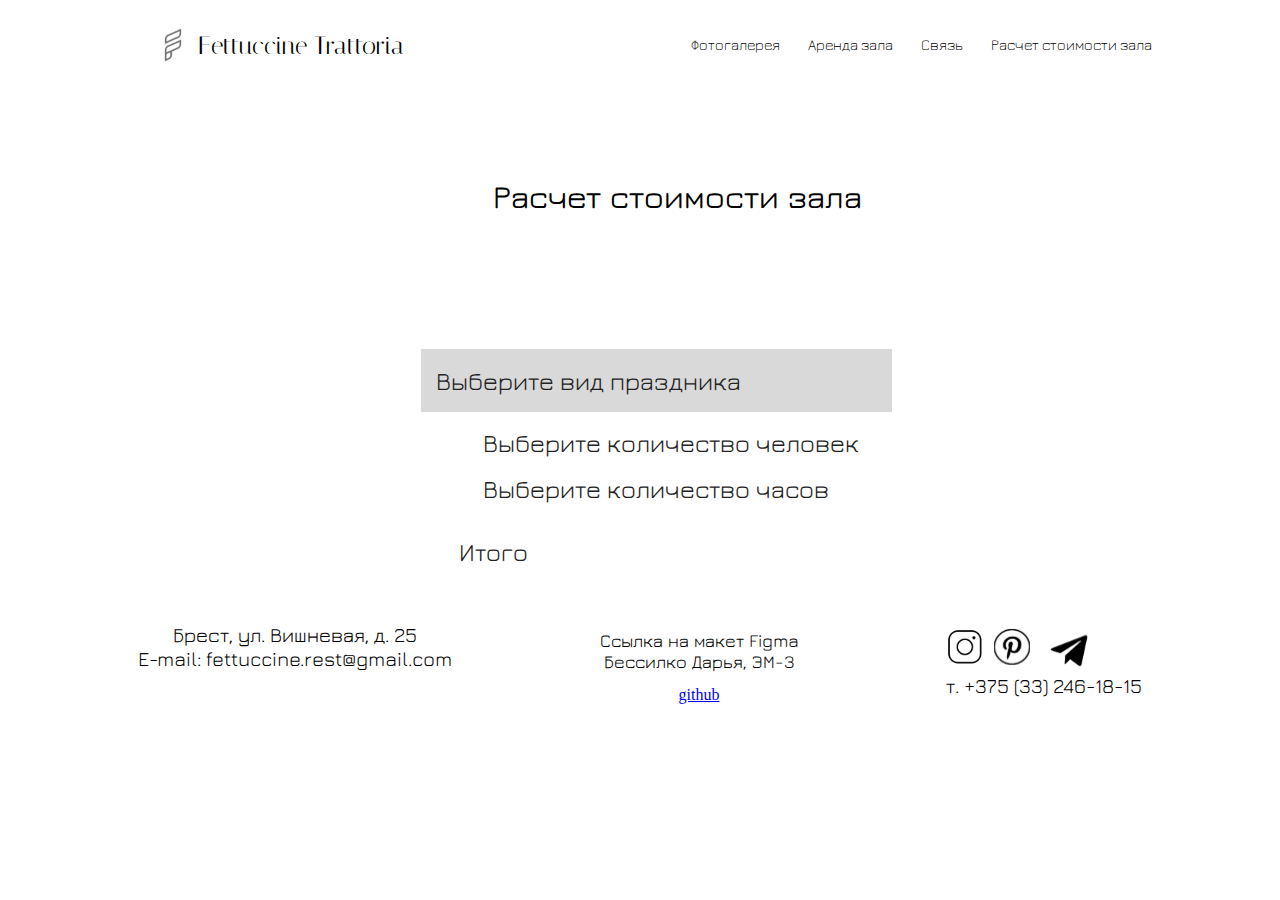
==== commit 6cdc189e: "feat: add someth code for calc.html and style" ====
--- a/calc.html
+++ b/calc.html
@@ -62,10 +62,10 @@
 
 <main class="main">
    
-    <!-- <section class="calc wrapper">
+     <section class="calc wrapper">
         <h2 class="calc__title page__title">Расчет стоимости зала</h2>
         <div class="calc__poledlyazapoln">
-            <div class="calc__pole">
+            <div class="calc__poleee">
                 <p class="calc__pole_text">Выберите вид праздника</p>
             </div>
             <div class="calc__pole">
@@ -75,25 +75,13 @@
                 <p class="calc__pole_text-second">Выберите количество часов</p>
             </div>
             <div class="calc__pole-itog">
-                <p class="calc__pole_text-itog">Рассчитать стоимость</p>
+                <p class="calc__pole_text-itog">Итого</p>
             </div>
         </div>
-    </section>-->
+    </section>
 
-   
-    <div class="stepform_T43xwUj rnd_1218505993"></div>
-<script>
-    (function(s, t, e, p, f, o, r, m) {
-        s[t] = s[t] || {};
-        s[t][1218505993] = {
-            id: "T43xwUj",
-            rnd: 1218505993
-        };
-        e.async = true;
-        e.src = p + f;
-        document[m](o)[r](e)
-    }(window,"stepFORM_params",document.createElement("script"),document.location.protocol==="https:"?"https:":"http:","//u040844.stepform.io/api.js?id=T43xwUj","head","appendChild","querySelector"));
-</script>
+     
+
     
      <div class="footer__calc wrapper">
         <div class="footer__first">
--- a/style.css
+++ b/style.css
@@ -1875,7 +1875,7 @@
 }
 
 .calc__title {
-  padding: 65px 0 0 75px;
+  padding: 87px 0 0 75px;
 }
 @media (max-width: 768px) {
   .calc__title {
@@ -1911,21 +1911,44 @@
   }
 }
 
-.calc__pole {
-  background: rgba(236, 236, 236, 0.75);
+.calс__poleee {
+  background: #D9D9D9;
+  border: 1px solid #000000;
   min-height: 63px;
+  box-shadow: 0px 4px 4px rgba(0, 0, 0, 0.25);
   display: flex;
   gap: 16px;
   align-items: center;
 }
 @media (max-width: 768px) {
-  .calc__pole {
+  .calс__poleee {
     min-height: 38px;
     gap: 16px;
-  }
-}
-@media (max-width: 320px) {
-  .calc__pole {
+    /*padding: 0 0 0 78px;*/
+  }
+}
+@media (max-width: 320px) {
+  .calс__poleee {
+    border: 1px solid #D9D9D9;
+    min-height: 30px;
+    gap: 16px;
+  }
+}
+
+.calс__pole {
+  min-height: 63px;
+  display: flex;
+  gap: 16px;
+  align-items: center;
+}
+@media (max-width: 768px) {
+  .calс__pole {
+    min-height: 38px;
+    gap: 16px;
+  }
+}
+@media (max-width: 320px) {
+  .calс__pole {
     border: 1px solid #A18364;
     min-height: 29px;
     gap: 16px;
@@ -1933,7 +1956,12 @@
 }
 
 .calc__pole_text {
-  font-family: "Inter";
+  background: #D9D9D9;
+  min-height: 63px;
+  display: flex;
+  gap: 16px;
+  align-items: center;
+  font-family: "Jura";
   font-style: normal;
   font-weight: 400;
   font-size: 25px;
@@ -1941,7 +1969,7 @@
   display: flex;
   align-items: center;
   text-align: center;
-  padding: 0 0 0 105px;
+  padding: 0 0 0 15px;
 }
 @media (max-width: 768px) {
   .calc__pole_text {
@@ -1959,7 +1987,7 @@
 }
 
 .calc__pole_text-second {
-  font-family: "Inter";
+  font-family: "Jura";
   font-style: normal;
   font-weight: 400;
   font-size: 25px;
@@ -1971,7 +1999,7 @@
 }
 @media (max-width: 768px) {
   .calc__pole_text-second {
-    font-family: "Inter";
+    font-family: "Jura";
     font-style: normal;
     font-weight: 400;
     font-size: 15px;
@@ -1991,10 +2019,7 @@
 }
 
 .calc__pole-itog {
-  background: #D9D9D9;
-  border: 1px solid #000000;
   min-height: 63px;
-  box-shadow: 0px 4px 4px rgba(0, 0, 0, 0.25);
   display: flex;
   gap: 16px;
   align-items: center;
@@ -2008,7 +2033,6 @@
 }
 @media (max-width: 320px) {
   .calc__pole-itog {
-    border: 1px solid #D9D9D9;
     min-height: 30px;
     gap: 16px;
   }
@@ -2021,17 +2045,18 @@
 }
 
 .calc__pole_text-itog {
+  font-family: "Jura";
   font-weight: 400;
   font-size: 25px;
   line-height: 30px;
   display: flex;
   align-items: center;
   text-align: center;
-  padding-left: 98px;
+  padding-left: 38px;
 }
 @media (max-width: 768px) {
   .calc__pole_text-itog {
-    font-family: "Inter";
+    font-family: "Jura";
     font-style: normal;
     font-weight: 400;
     font-size: 15px;
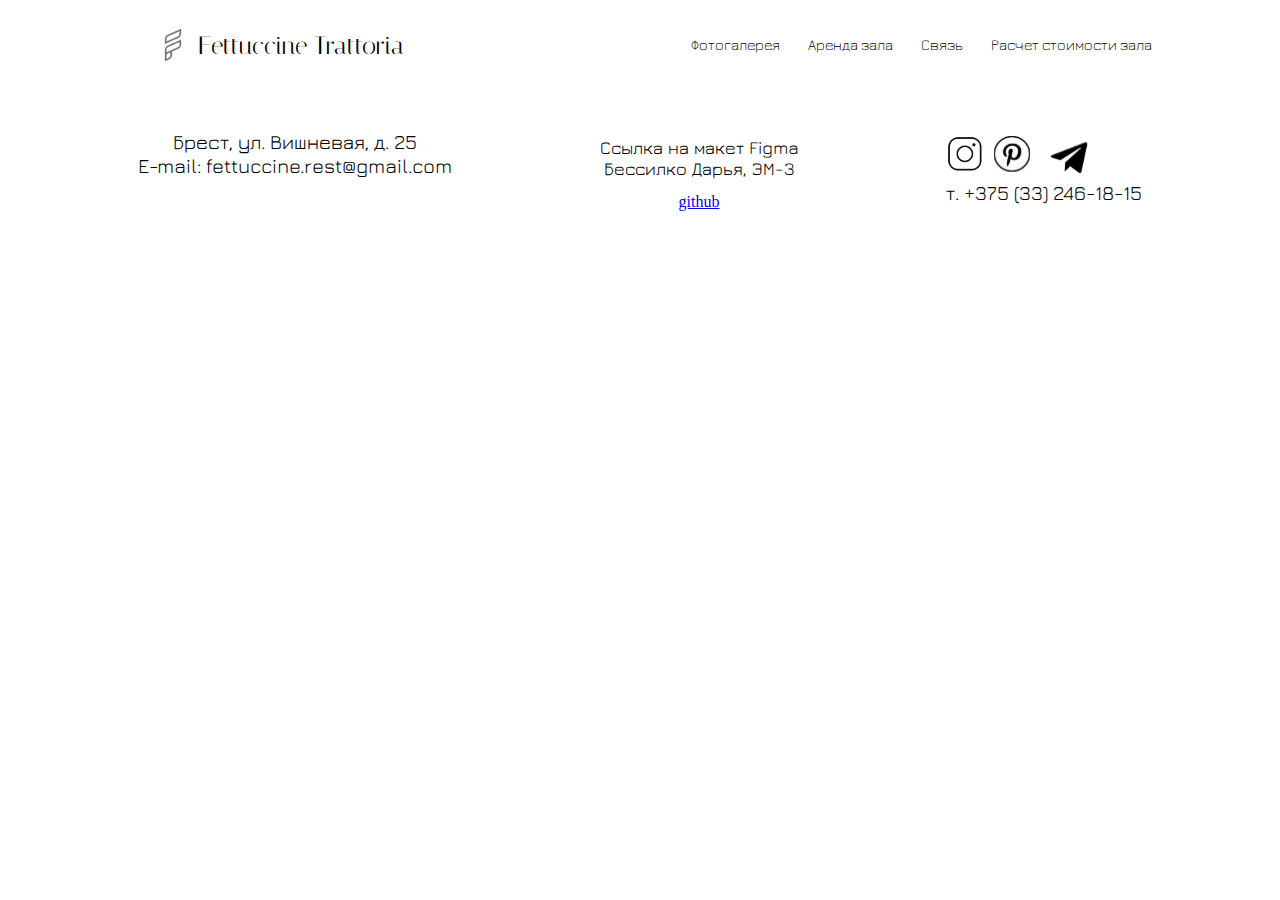
==== commit 366b8f0a: "feat: add code for the calculator to work" ====
--- a/calc.html
+++ b/calc.html
@@ -50,19 +50,19 @@
                         </li>
                         <li class="header__item">
                              <a href="#!" class="header__link">Связь</a>
-                         </li>
+                        </li>
                          <li class="header__item">
                             <a href="./calc.html" class="header__link">Расчет стоимости зала</a>
-                     </li>
+                          </li>
                     </ul>
-      	          </nav>
+      	        </nav>
            </div>
       </div>
     </header>
 
 <main class="main">
    
-     <section class="calc wrapper">
+      <!--<section class="calc wrapper">
         <h2 class="calc__title page__title">Расчет стоимости зала</h2>
         <div class="calc__poledlyazapoln">
             <div class="calc__poleee">
@@ -78,12 +78,13 @@
                 <p class="calc__pole_text-itog">Итого</p>
             </div>
         </div>
-    </section>
+    </section>-->  
 
-     
+    <div class="stepform_T43xwUj rnd_1219612715"></div>
 
+</main>
     
-     <div class="footer__calc wrapper">
+    <div class="footer__calc wrapper">
         <div class="footer__first">
             <div class="footer__one">
                 <p class="footer_one">Брест, ул. Вишневая, д. 25<br>
@@ -102,19 +103,19 @@
     <div class="footer_third">
         <div class="footer__links">
             <a href="#">
-                <img class="icon__inst" src="./Assets/svg/inst.svg" alt="">
+                <img class="icon__inst" src="./assets/svg/inst.svg" alt="">
             </a>
             <a href="#">
-                <img class="icon__pin" src="./Assets/svg/image 4.svg" alt="">
+                <img class="icon__pin" src="./assets/svg/image4.svg" alt="">
             </a>
             <a href="#">
-                <img class="icon__tg" src="./Assets/svg/tg.svg" alt="">
+                <img class="icon__tg" src="./assets/svg/tg.svg" alt="">
             </a>
         </div>
           <p class="footer_three">т. +375 (33) 246-18-15</p>
     </div> 
 </div>
-<script type="module" src="./script.js"></script>
+<script type="module" src="./calc.js"></script>
 </body>
 </html>
 
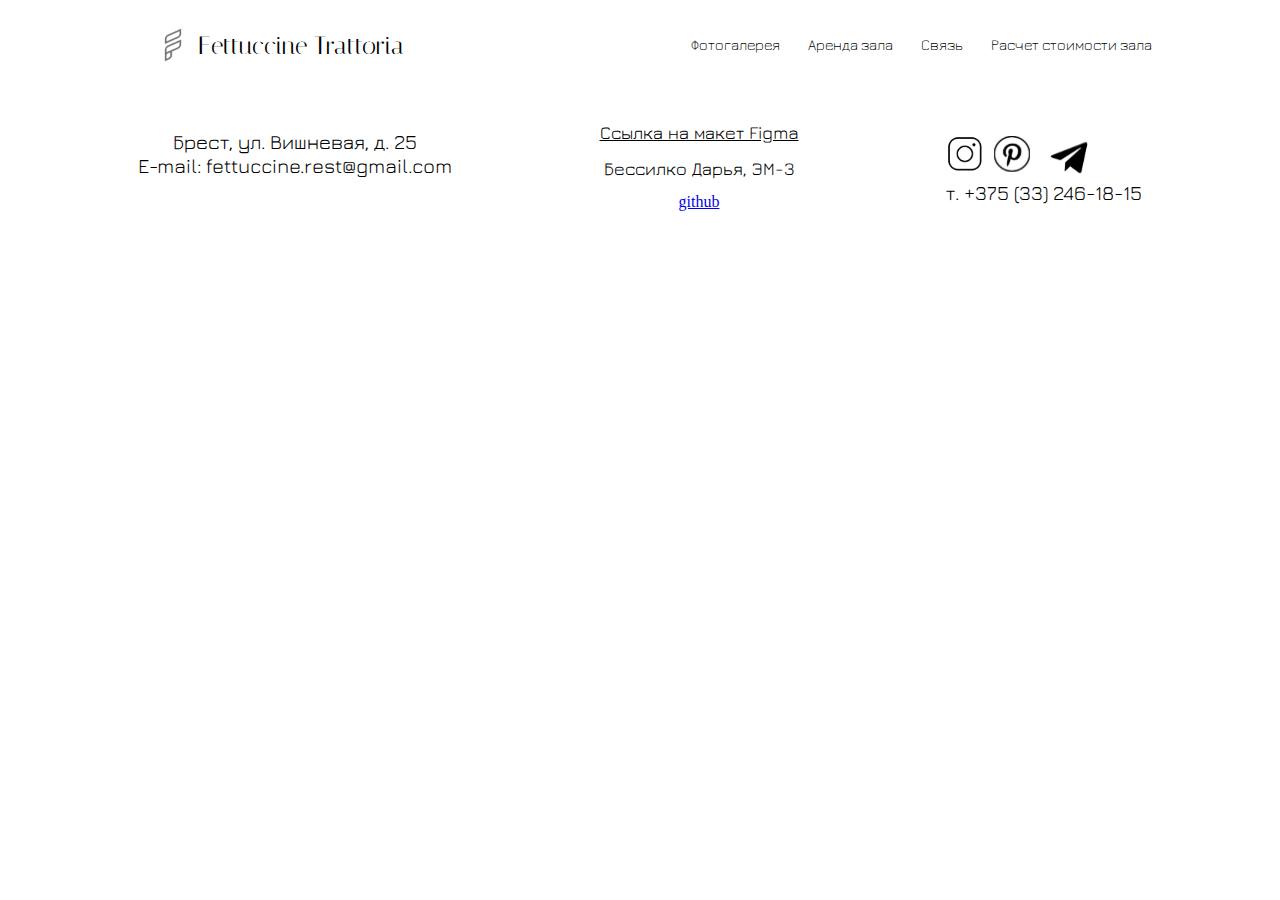
==== commit 0edc3ef7: "feat: add footer section" ====
--- a/calc.html
+++ b/calc.html
@@ -23,11 +23,11 @@
             <div class="header__wrapper">
                 <div class="header__logo">
                     
-                    <a href="/" class="header__logo-link">
+                    <a href="./index.html" class="header__logo-link">
                         <img src="./assets/svg/logo.svg" alt="Logo" width="50" height="50" class="header__logo-pic" >
                     </a>
                     <div class="header__logo_text">
-                        <a href="/" class="header__logo_text-link">
+                        <a href="./index.html" class="header__logo_text-link">
                             Fettuccine Trattoria
                         </a>
                     </div>
@@ -43,13 +43,13 @@
 
                     <ul class="header__list">
                         <li class="header__item">
-                             <a href="#!" class="header__link">Фотогалерея</a>
+                             <a href="#halls" class="header__link">Фотогалерея</a>
                         </li>
                         <li class="header__item">
-                            <a href="#!" class="header__link">Аренда зала</a>
+                            <a href="#price" class="header__link">Аренда зала</a>
                         </li>
                         <li class="header__item">
-                             <a href="#!" class="header__link">Связь</a>
+                             <a href="#connection" class="header__link">Связь</a>
                         </li>
                          <li class="header__item">
                             <a href="./calc.html" class="header__link">Расчет стоимости зала</a>
@@ -79,8 +79,8 @@
             </div>
         </div>
     </section>-->  
-
-    <div class="stepform_T43xwUj rnd_1219612715"></div>
+    
+    <div class="stepform_dNwU0jN rnd_1226525953"></div>
 
 </main>
     
@@ -95,7 +95,8 @@
              
             </div>
      </div>
-     <div><p class="footer_second">Ссылка на макет Figma<br>
+     <div><a class="footer_second" href="https://www.figma.com/file/SZW419O9ohWaNVrMdQ1dU3/%D0%A2%D1%80%D0%B0%D1%82%D1%82%D0%BE%D1%80%D0%B8%D1%8F?type=design&node-id=0-1&t=bZeBtr9lOFSIpkIM-0">Ссылка на макет Figma</a>
+        <p class="footer_second">
         Бессилко Дарья, ЭМ-3
     </p>
  <a class="git" href="https://github.com/Darya3em3">github</a></div>
--- a/style.css
+++ b/style.css
@@ -393,7 +393,7 @@
 }
 @media (max-width: 320px) {
   .header {
-    height: 70px;
+    height: 85px;
     max-width: 320px;
   }
 }
@@ -638,8 +638,7 @@
   height: 552px;
   width: 1024px;
   margin: 0 auto;
-  background-image: url(./Assets/jpg/image.jpg);
-  padding-top: 100px;
+  background-image: url(./assets/jpg/image.jpg);
   padding-left: 61px;
   padding-bottom: 124px;
 }
@@ -651,9 +650,10 @@
 }
 @media (max-width: 320px) {
   .intro {
-    height: 176px;
-    width: 100%;
-    padding-top: 0px;
+    background-image: url(./assets/jpg/image320.jpg);
+    height: 283px;
+    width: 320px;
+    padding-top: 10px;
     padding-left: 21px;
   }
 }
@@ -663,6 +663,11 @@
   flex-direction: column;
   padding-top: 43px;
   gap: 26px;
+}
+@media (max-width: 320px) {
+  .intro__block {
+    padding-top: 3px;
+  }
 }
 
 .intro__title {
@@ -672,6 +677,7 @@
   font-size: 60px;
   line-height: 71px;
   color: #FFFFFF;
+  padding-top: 100px;
 }
 @media (max-width: 768px) {
   .intro__title {
@@ -682,6 +688,7 @@
   .intro__title {
     font-size: 30px;
     line-height: 35px;
+    padding-top: 43px;
   }
 }
 
@@ -701,14 +708,15 @@
 }
 @media (max-width: 320px) {
   .intro__subtitle {
-    font-size: 10px;
-    line-height: 30px;
+    padding-top: 15px;
+    font-size: 15px;
+    line-height: 17.75px;
   }
 }
 
 /*SERVICE*/
 .v6_2 {
-  width: 241px;
+  width: 284px;
   height: 306px;
   background-repeat: no-repeat;
   background-position: center center;
@@ -718,6 +726,20 @@
   top: 26px;
   left: 0px;
   overflow: hidden;
+}
+@media (max-width: 768px) {
+  .v6_2 {
+    top: 56px;
+    left: 55px;
+  }
+}
+@media (max-width: 320px) {
+  .v6_2 {
+    top: -116px;
+    left: 0px;
+    width: 259px;
+    height: 228px;
+  }
 }
 
 .v6_3 {
@@ -730,35 +752,76 @@
   opacity: 1;
   position: absolute;
   top: 13px;
-  left: 64px;
+  left: 112px;
   overflow: hidden;
+}
+@media (max-width: 768px) {
+  .v6_3 {
+    left: 122px;
+  }
+}
+@media (max-width: 320px) {
+  .v6_3 {
+    width: 96px;
+    height: 82px;
+    top: 29px;
+    left: 93px;
+  }
 }
 
 .v6_4 {
   width: 193px;
   color: rgb(0, 0, 0);
   position: absolute;
-  top: 134px;
-  left: 10px;
+  top: 135px;
+  left: 59px;
   font-family: Megrim;
   font-weight: Medium;
   font-size: 23px;
   opacity: 1;
   text-align: center;
 }
+@media (max-width: 768px) {
+  .v6_4 {
+    top: 128px;
+    left: 66px;
+  }
+}
+@media (max-width: 320px) {
+  .v6_4 {
+    top: 124px;
+    left: 41px;
+    font-size: 13px;
+    line-height: 15px;
+  }
+}
 
 .v6_5 {
   width: 229px;
   color: rgb(0, 0, 0);
   position: absolute;
   top: 180px;
-  left: 3px;
+  left: 45px;
   font-family: Jura;
   font-weight: Regular;
   font-size: 15px;
-  Line-height: 18px;
-  opacity: 1;
-  text-align: center;
+  line-height: 18px;
+  opacity: 1;
+  text-align: center;
+}
+@media (max-width: 768px) {
+  .v6_5 {
+    top: 173px;
+    left: 55px;
+  }
+}
+@media (max-width: 320px) {
+  .v6_5 {
+    top: 153px;
+    left: 24px;
+    font-size: 13px;
+    line-height: 15px;
+  }
 }
 
 .v5_2 {
@@ -770,8 +833,22 @@
   opacity: 1;
   position: relative;
   top: 26px;
-  left: 0px;
+  left: -5px;
   overflow: hidden;
+}
+@media (max-width: 768px) {
+  .v5_2 {
+    top: 39px;
+    left: -80px;
+  }
+}
+@media (max-width: 320px) {
+  .v5_2 {
+    top: -318px;
+    left: 0px;
+    width: 287px;
+    height: 213px;
+  }
 }
 
 .v5_3 {
@@ -784,29 +861,44 @@
   opacity: 1;
   position: absolute;
   top: 16px;
-  left: 52px;
+  left: 75px;
   overflow: hidden;
+}
+@media (max-width: 320px) {
+  .v5_3 {
+    width: 98px;
+    height: 45px;
+    top: 34px;
+    left: 89px;
+  }
 }
 
 .v5_4 {
   width: 99px;
   color: rgb(0, 0, 0);
   position: absolute;
-  top: 133px;
-  left: 61px;
+  top: 135px;
+  left: 83px;
   font-family: Megrim;
   font-weight: Medium;
   font-size: 23px;
   opacity: 1;
   text-align: center;
 }
+@media (max-width: 320px) {
+  .v5_4 {
+    top: 92px;
+    left: 89px;
+    font-size: 13px;
+  }
+}
 
 .v5_5 {
   width: 229px;
   color: rgb(0, 0, 0);
   position: absolute;
   top: 181px;
-  left: 10px;
+  left: 30px;
   font-family: Jura;
   font-weight: Medium;
   font-size: 15px;
@@ -814,9 +906,17 @@
   opacity: 1;
   text-align: center;
 }
+@media (max-width: 320px) {
+  .v5_5 {
+    top: 122px;
+    left: 22px;
+    font-size: 13px;
+    line-height: 15px;
+  }
+}
 
 .v3_2 {
-  width: 254px;
+  width: 265px;
   height: 306px;
   background-repeat: no-repeat;
   background-position: center center;
@@ -826,6 +926,20 @@
   top: 26px;
   left: 0px;
   overflow: hidden;
+}
+@media (max-width: 768px) {
+  .v3_2 {
+    top: 30px;
+    left: 78px;
+  }
+}
+@media (max-width: 320px) {
+  .v3_2 {
+    top: 130px;
+    left: 16px;
+    width: 228px;
+    height: 212px;
+  }
 }
 
 .v3_3 {
@@ -838,8 +952,14 @@
   opacity: 1;
   position: absolute;
   top: 4px;
-  left: 61px;
+  left: 76px;
   overflow: hidden;
+}
+@media (max-width: 320px) {
+  .v3_3 {
+    width: 94px;
+    height: 69px;
+  }
 }
 
 .v3_4 {
@@ -847,7 +967,7 @@
   color: rgb(0, 0, 0);
   position: absolute;
   top: 133px;
-  left: 19px;
+  left: -4px;
   /* Width: 276px;
   Height: 28px;*/
   font-family: "Megrim";
@@ -857,19 +977,42 @@
   opacity: 1;
   text-align: center;
 }
+@media (max-width: 320px) {
+  .v3_4 {
+    top: 88px;
+    left: -16px;
+    line-height: 15px;
+    font-size: 13px;
+  }
+}
 
 .v3_5 {
   width: 245px;
   color: rgb(0, 0, 0);
   position: absolute;
   top: 180px;
-  left: 4px;
+  left: 19px;
   font-family: "Jura";
   font-weight: 500;
   font-size: 15px;
   Line-height: 18px;
   opacity: 1;
   text-align: center;
+}
+@media (max-width: 768px) {
+  .v3_5 {
+    top: 182px;
+    left: 17px;
+  }
+}
+@media (max-width: 320px) {
+  .v3_5 {
+    top: 117px;
+    left: 4px;
+    width: 240px;
+    font-size: 13px;
+    line-height: 15px;
+  }
 }
 
 /**/
@@ -885,6 +1028,19 @@
   left: 0px;
   overflow: hidden;
 }
+@media (max-width: 768px) {
+  .v1_22 {
+    top: 31px;
+    left: -65px;
+  }
+}
+@media (max-width: 320px) {
+  .v1_22 {
+    height: 220px;
+    top: -56px;
+    left: 12px;
+  }
+}
 
 .v1_33 {
   width: 135px;
@@ -899,18 +1055,38 @@
   left: 53px;
   overflow: hidden;
 }
+@media (max-width: 320px) {
+  .v1_33 {
+    width: 99px;
+    height: 54px;
+    top: 35px;
+    left: 72px;
+  }
+}
 
 .v1_44 {
+  position: absolute;
   width: 74px;
-  color: rgb(0, 0, 0);
-  position: absolute;
+  height: 27px;
+  left: 81px;
   top: 132px;
-  left: 81px;
   font-family: "Megrim";
-  font-weight: Medium;
+  font-style: normal;
+  font-weight: 500;
   font-size: 23px;
-  opacity: 1;
-  text-align: center;
+  line-height: 27px;
+  /* identical to box height */
+  text-align: center;
+  color: #000000;
+}
+@media (max-width: 320px) {
+  .v1_44 {
+    width: 42px;
+    height: 15px;
+    left: 101px;
+    top: 98px;
+    font-size: 13px;
+  }
 }
 
 .v1_55 {
@@ -923,8 +1099,22 @@
   font-weight: Medium;
   font-size: 15px;
   opacity: 1;
-  Line-height: 18px;
-  text-align: center;
+  line-height: 18px;
+  text-align: center;
+}
+@media (max-width: 768px) {
+  .v1_55 {
+    top: 181px;
+    left: 5px;
+  }
+}
+@media (max-width: 320px) {
+  .v1_55 {
+    font-size: 13px;
+    line-height: 15px;
+    top: 129px;
+    left: -6px;
+  }
 }
 
 .preim {
@@ -940,6 +1130,7 @@
 @media (max-width: 320px) {
   .preim {
     max-width: 320px;
+    height: 885px;
   }
 }
 
@@ -950,12 +1141,17 @@
 }
 @media (max-width: 768px) {
   .preim__title {
-    padding: 50px 0 0 40px;
+    padding: 37px 0 0 0px;
+    margin-left: 4px;
   }
 }
 @media (max-width: 320px) {
   .preim__title {
-    padding: 16px 0 0 15px;
+    font-size: 15px;
+    line-height: 18px;
+    padding: 28px 0 0 4px;
+    margin-left: -23px;
+    margin-top: 2px;
   }
 }
 
@@ -980,9 +1176,9 @@
 }
 @media (max-width: 768px) {
   .preim__cards {
-    max-width: 675px;
-    padding: 50px 0 0 0;
-    gap: 28px 0;
+    max-width: 538px;
+    gap: 48px 0;
+    flex-wrap: wrap;
   }
 }
 @media (max-width: 320px) {
@@ -1116,23 +1312,28 @@
 }
 @media (max-width: 320px) {
   .halls__title {
-    padding: 14px 2px 0 0;
+    padding: 13px 3px 0 0;
   }
 }
 
 .halls__buttons {
-  padding: 23px 0 0 0px;
+  padding: 25px 0 0 0px;
   margin: 10 auto;
   display: flex;
   /*margin-left: 192px;*/
   justify-content: center;
   /* gap: 0 10px;*/
+  flex-wrap: wrap;
+  /*gap: 7px;*/
 }
 @media (max-width: 320px) {
   .halls__buttons {
-    padding: 23px 0 0 0;
-    /*gap: 7px;*/
-    flex-wrap: wrap;
+    padding: 23px 0 0 0px;
+  }
+}
+@media (max-width: 768px) {
+  .halls__buttons {
+    padding: 20px 0 0 7px;
   }
 }
 
@@ -1169,8 +1370,8 @@
 }
 */
 .halls__img {
-  width: 289px;
-  height: 298px;
+  width: 293px;
+  height: 299px;
 }
 
 /*.display__none{
@@ -1274,13 +1475,34 @@
   max-width: 1024px;
   min-height: 683px;
 }
+@media (max-width: 768px) {
+  .video {
+    max-width: 768px;
+    min-height: 532px;
+  }
+}
+@media (max-width: 320px) {
+  .video {
+    min-height: 276px;
+  }
+}
 
 .video__title {
   position: relative;
   text-align: right;
-  /*
-  padding: 83px 405px 0 0;*/
-  padding: 86px 445px 0 0;
+  padding: 62px 445px 0 0;
+}
+@media (max-width: 768px) {
+  .video__title {
+    padding: 78px 336px 0 0;
+  }
+}
+@media (max-width: 320px) {
+  .video__title {
+    font-size: 15px;
+    line-height: 18px;
+    padding: 47px 137px 0 0;
+  }
 }
 
 /*хз что это*/
@@ -1294,10 +1516,22 @@
   margin-top: 30px;*/
 }
 
-.icon__video {
+.video__img {
   display: block;
-  margin: 1px auto 0 auto;
-  padding: 20px 4px 0 0;
+  margin: -28px auto 0 auto;
+}
+@media (max-width: 768px) {
+  .video__img {
+    height: 418px;
+    margin: -14px auto 0 auto;
+  }
+}
+@media (max-width: 320px) {
+  .video__img {
+    width: 283px;
+    height: 225px;
+    margin: -3px auto 0 auto;
+  }
 }
 
 /*кр
@@ -1306,22 +1540,59 @@
 }
 */
 .video__main {
-  max-width: 945px;
-  height: 568px;
-  display: block;
-  margin: 1px auto 0 auto;
-  padding: 20px 444px 0 0;
+  max-width: 954px;
 }
 
 /* price*/
 .price__title {
   text-align: right;
-  padding: 85px 425px 0 0;
+  padding: 28px 425px 0 0;
+}
+@media (max-width: 768px) {
+  .price__title {
+    padding: 30px 269px 0 0;
+  }
+}
+@media (max-width: 320px) {
+  .price__title {
+    font-size: 15px;
+    line-height: 18px;
+    padding: 54px 104px 0 0;
+  }
 }
 
 .span {
   font-size: 35px;
   font-weight: 300;
+}
+
+.v00_4 {
+  width: 227px;
+  height: 285px;
+  background: rgb(199, 199, 187);
+  opacity: 1;
+  position: relative;
+  top: 0px;
+  left: 8px;
+  border-top-left-radius: 15px;
+  border-top-right-radius: 15px;
+  border-bottom-left-radius: 15px;
+  border: 2px solid #000000;
+  border-bottom-right-radius: 15px;
+  overflow: hidden;
+}
+@media (max-width: 768px) {
+  .v00_4 {
+    left: 183px;
+  }
+}
+@media (max-width: 320px) {
+  .v00_4 {
+    top: -15px;
+    left: -29px;
+    width: 209px;
+    height: 263px;
+  }
 }
 
 .v0_4 {
@@ -1339,6 +1610,35 @@
   border-bottom-right-radius: 15px;
   overflow: hidden;
 }
+@media (max-width: 320px) {
+  .v0_4 {
+    width: 209px;
+    height: 262px;
+    top: -7px;
+    left: -29px;
+  }
+}
+
+.v00_1 {
+  width: 184px;
+  color: rgb(0, 0, 0);
+  position: absolute;
+  top: 15px;
+  left: 18px;
+  font-family: "Jura";
+  font-weight: 600;
+  font-size: 18px;
+  opacity: 1;
+  line-height: 21px;
+  text-align: center;
+  text-decoration-line: underline;
+}
+@media (max-width: 320px) {
+  .v00_1 {
+    line-height: 18px;
+    font-size: 15px;
+  }
+}
 
 .v0_1 {
   width: 141px;
@@ -1346,13 +1646,39 @@
   position: absolute;
   top: 20px;
   left: 43px;
-  font-family: Jura;
+  font-family: "Jura";
   font-weight: 600;
   font-size: 18px;
   opacity: 1;
   line-height: 21px;
   text-align: center;
   text-decoration-line: underline;
+}
+@media (max-width: 320px) {
+  .v0_1 {
+    line-height: 18px;
+    font-size: 15px;
+  }
+}
+
+.v00_2 {
+  width: 101px;
+  color: rgb(0, 0, 0);
+  position: absolute;
+  top: 61px;
+  left: 64px;
+  font-family: "Jura";
+  font-weight: 600;
+  font-size: 18px;
+  line-height: 21px;
+  opacity: 1;
+  text-align: center;
+}
+@media (max-width: 320px) {
+  .v00_2 {
+    line-height: 18px;
+    font-size: 15px;
+  }
 }
 
 .v0_2 {
@@ -1361,26 +1687,39 @@
   position: absolute;
   top: 62px;
   left: 76px;
-  font-family: Jura;
+  font-family: "Jura";
   font-weight: 600;
   font-size: 18px;
   line-height: 21px;
   opacity: 1;
   text-align: center;
 }
+@media (max-width: 320px) {
+  .v0_2 {
+    line-height: 18px;
+    font-size: 15px;
+  }
+}
 
 .v0_3 {
   width: 218px;
   color: rgb(0, 0, 0);
   position: absolute;
   top: 99px;
-  left: 9px;
-  font-family: Jura;
+  left: 5px;
+  font-family: "Jura";
   font-weight: 600;
   font-size: 18px;
   line-height: 21px;
   opacity: 1;
   text-align: center;
+}
+@media (max-width: 320px) {
+  .v0_3 {
+    line-height: 18px;
+    font-size: 15px;
+    left: 0px;
+  }
 }
 
 .price__card {
@@ -1400,6 +1739,22 @@
   margin: 0 auto;
   display: flex;
   gap: 85px 0;
+}
+@media (max-width: 768px) {
+  .price__cards {
+    height: 659px;
+    min-width: 228px;
+    padding: 29px 0 0 0;
+    margin: -2px auto;
+    display: flex;
+    gap: 35px 60px;
+    flex-wrap: wrap;
+  }
+}
+@media (max-width: 320px) {
+  .price__cards {
+    height: 946px;
+  }
 }
 
 .price {
@@ -1434,12 +1789,23 @@
   min-height: 750px;
   position: relative;
 }
+@media (max-width: 768px) {
+  .connection {
+    max-width: 768px;
+    min-height: 582px;
+  }
+}
+@media (max-width: 320px) {
+  .connection {
+    min-height: 541px;
+  }
+}
 
 /**/
 .v8_2 {
   width: 100%;
   height: 706px;
-  background: url("/assets/jpg/image 2.jpg");
+  background-image: url(./assets/jpg/image2.jpg);
   background-repeat: no-repeat;
   background-position: center center;
   background-size: cover;
@@ -1449,11 +1815,23 @@
   left: 0px;
   overflow: hidden;
 }
+@media (max-width: 768px) {
+  .v8_2 {
+    width: 768px;
+    height: 521px;
+  }
+}
+@media (max-width: 320px) {
+  .v8_2 {
+    background-image: url(./assets/jpg/image3.jpg);
+    top: 21px;
+    width: 100%;
+  }
+}
 
 .v8_3 {
   width: 100%;
   height: 706px;
-  background: url("../images/v8_3.png");
   background-repeat: no-repeat;
   background-position: center center;
   background-size: cover;
@@ -1463,11 +1841,16 @@
   left: 0px;
   overflow: hidden;
 }
+@media (max-width: 768px) {
+  .v8_3 {
+    width: 367px;
+    height: 507px;
+  }
+}
 
 .v8_4 {
   width: 432px;
   height: 532px;
-  background: url("../images/v8_4.png");
   background-repeat: no-repeat;
   background-position: center center;
   background-size: cover;
@@ -1477,11 +1860,24 @@
   left: 512px;
   overflow: hidden;
 }
+@media (max-width: 768px) {
+  .v8_4 {
+    top: 0px;
+    left: 341px;
+    width: 328px;
+  }
+}
+@media (max-width: 320px) {
+  .v8_4 {
+    top: 0px;
+    left: 137px;
+    width: 167px;
+  }
+}
 
 .v8_5 {
   width: 332px;
   height: 276px;
-  background: url("../images/v8_5.png");
   background-repeat: no-repeat;
   background-position: center center;
   background-size: cover;
@@ -1492,24 +1888,49 @@
   overflow: hidden;
   border: 1px solid #FFFFFF;
 }
+@media (max-width: 768px) {
+  .v8_5 {
+    width: 232px;
+  }
+}
+@media (max-width: 320px) {
+  .v8_5 {
+    width: 132px;
+    height: 165px;
+    top: 209px;
+    left: 18px;
+  }
+}
 
 .v8_6 {
   width: 178px;
   color: rgb(255, 255, 255);
   position: absolute;
-  top: 13px;
-  left: 12px;
-  font-family: Jura;
-  font-weight: Regular;
+  top: 18px;
+  left: 17px;
+  font-family: "Jura";
+  font-weight: 400;
   font-size: 32px;
   opacity: 1;
   text-align: center;
+}
+@media (max-width: 768px) {
+  .v8_6 {
+    left: 12px;
+  }
+}
+@media (max-width: 320px) {
+  .v8_6 {
+    top: 22px;
+    left: -22px;
+    font-size: 15px;
+    line-height: 18px;
+  }
 }
 
 .v8_7 {
   width: 399px;
   height: 47px;
-  background: url("../images/v8_7.png");
   background-repeat: no-repeat;
   background-position: center center;
   background-size: cover;
@@ -1520,24 +1941,49 @@
   overflow: hidden;
   border: 1px solid #FFFFFF;
 }
+@media (max-width: 768px) {
+  .v8_7 {
+    width: 301px;
+  }
+}
+@media (max-width: 320px) {
+  .v8_7 {
+    width: 126px;
+    top: 162px;
+    height: 26px;
+    left: 18px;
+  }
+}
 
 .v8_8 {
   width: 286px;
   color: rgb(255, 255, 255);
   position: relative;
-  top: 0px;
-  left: 0px;
-  font-family: Jura;
-  font-weight: Regular;
+  top: 4px;
+  left: 20px;
+  font-family: "Jura";
+  font-weight: 400;
   font-size: 32px;
   opacity: 1;
   text-align: center;
+}
+@media (max-width: 768px) {
+  .v8_8 {
+    left: 15px;
+  }
+}
+@media (max-width: 320px) {
+  .v8_8 {
+    font-size: 15px;
+    line-height: 18px;
+    top: 2px;
+    left: 4px;
+  }
 }
 
 .v8_9 {
   width: 399px;
   height: 47px;
-  background: url("../images/v8_9.png");
   background-repeat: no-repeat;
   background-position: center center;
   background-size: cover;
@@ -1548,18 +1994,47 @@
   overflow: hidden;
   border: 1px solid #FFFFFF;
 }
+@media (max-width: 768px) {
+  .v8_9 {
+    width: 298px;
+    top: 24px;
+    left: 20px;
+  }
+}
+@media (max-width: 320px) {
+  .v8_9 {
+    width: 123px;
+    top: 114px;
+    left: 20px;
+    height: 25px;
+  }
+}
 
 .v8_10 {
   width: 141px;
   color: rgb(255, 255, 255);
   position: absolute;
   top: 0px;
-  left: 11px;
-  font-family: Jura;
-  font-weight: Regular;
+  left: -4px;
+  font-family: "Jura";
+  font-weight: 400;
   font-size: 32px;
   opacity: 1;
   text-align: center;
+}
+@media (max-width: 768px) {
+  .v8_10 {
+    top: 4px;
+    left: -13px;
+  }
+}
+@media (max-width: 320px) {
+  .v8_10 {
+    font-size: 15px;
+    line-height: 18px;
+    top: 0px;
+    left: -23px;
+  }
 }
 
 .v8_11 {
@@ -1572,24 +2047,54 @@
   left: 110px;
   overflow: hidden;
 }
+@media (max-width: 768px) {
+  .v8_11 {
+    width: 151px;
+    top: 447px;
+    left: 57px;
+  }
+}
+@media (max-width: 320px) {
+  .v8_11 {
+    height: 33px;
+    width: 120px;
+    top: 401px;
+    left: 26px;
+  }
+}
 
 .v8_12 {
   width: 224px;
   color: rgb(255, 255, 255);
   position: absolute;
-  top: 0px;
-  left: 13px;
-  font-family: Jura;
-  font-weight: Regular;
+  top: 6px;
+  left: -11px;
+  font-family: "Jura";
+  font-weight: 400;
   font-size: 32px;
   opacity: 1;
   text-align: center;
+}
+@media (max-width: 768px) {
+  .v8_12 {
+    font-size: 22px;
+    top: 9px;
+    left: -38px;
+    line-height: 26px;
+  }
+}
+@media (max-width: 320px) {
+  .v8_12 {
+    font-size: 15px;
+    top: 6px;
+    left: -52px;
+    line-height: 18px;
+  }
 }
 
 .v8_13 {
   width: 448px;
   height: 425px;
-  background: url("../images/v8_13.png");
   background-repeat: no-repeat;
   background-position: center center;
   background-size: cover;
@@ -1599,18 +2104,49 @@
   left: 18px;
   overflow: hidden;
 }
+@media (max-width: 768px) {
+  .v8_13 {
+    width: 331px;
+    height: 349px;
+    top: 102px;
+  }
+}
+@media (max-width: 320px) {
+  .v8_13 {
+    left: 11px;
+    width: 140px;
+    height: 349px;
+    top: 102px;
+  }
+}
 
 .v8_14 {
   width: 372px;
   color: rgb(255, 255, 255);
   position: absolute;
-  top: 37px;
+  top: 28px;
   left: 38px;
-  font-family: Jura;
-  font-weight: Light;
+  font-family: "Jura";
+  font-weight: light;
   font-size: 65px;
+  line-height: 77px;
   opacity: 1;
   text-align: left;
+}
+@media (max-width: 768px) {
+  .v8_14 {
+    top: -18px;
+    left: 7px;
+  }
+}
+@media (max-width: 320px) {
+  .v8_14 {
+    font-size: 25px;
+    line-height: 30px;
+    top: 87px;
+    left: -1px;
+    width: 186px;
+  }
 }
 
 /*fot*/
